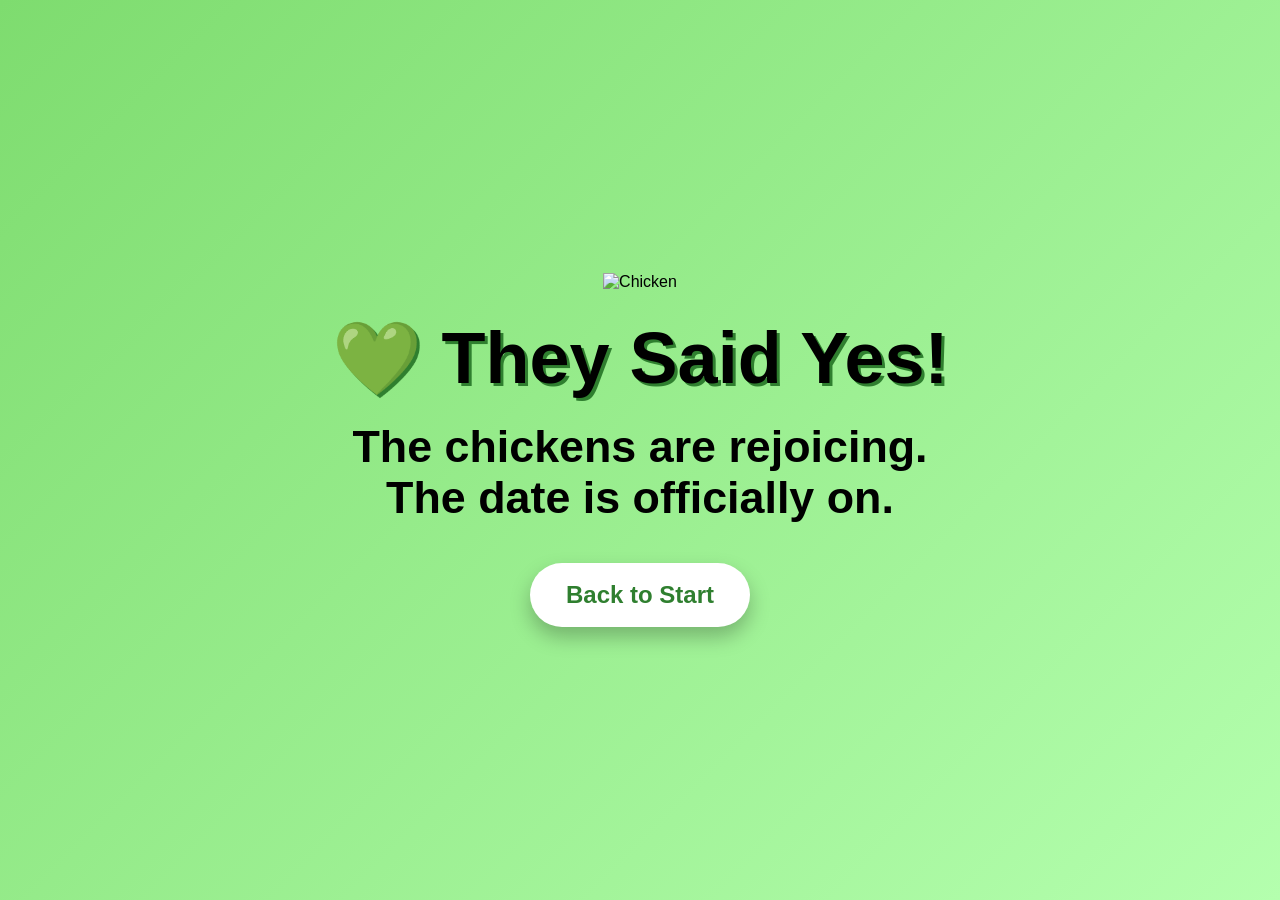
==== accepted.html @ fdb51528 "Add files via upload" ====
<!DOCTYPE html>
<html lang="en">
<head>
    <meta charset="UTF-8">
    <meta name="viewport" content="width=device-width, initial-scale=1.0">
    <title>Date Accepted</title>
    <link rel="stylesheet" href="style.css">
</head>

<body class="screen">
    <div class="center">
        <img src="imgs\chicken1.jpg" class="chicken" alt="Chicken">

        <h1 class="big-intro">💚 They Said Yes!</h1>

        <p class="big-sub">
            The chickens are rejoicing.<br>
            The date is officially on.
        </p>

        <div class="btn-row">
            <a href="index.html" class="btn small">Back to Start</a>
        </div>
    </div>

    <script src="script.js"></script>
</body>
</html>
---- style.css ----
/* RESET */
* {
    margin: 0;
    padding: 0;
    box-sizing: border-box;
    font-family: "Segoe UI", sans-serif;
}

/* BASE BODY */
body {
    opacity: 0;
}

/* FULL SCREEN BACKGROUND */
body.screen {
    height: 100vh;
    width: 100vw;
    background: linear-gradient(135deg, #7edc6f, #b4ffae);
    display: flex;
    justify-content: center;
    align-items: center;
    overflow: hidden;
    position: relative;
}

/* CENTER CONTENT */
.center {
    width: 100%;
    max-width: 700px;
    padding: clamp(20px, 5vw, 40px);
    text-align: center;
}

/* CHICKEN IMAGE */
.chicken {
    width: clamp(120px, 30vw, 240px);
    margin-bottom: 25px;
    animation: chickenBob 2s infinite ease-in-out;
}

/* HEADINGS / TEXT */
.big-intro {
    font-size: clamp(2.5rem, 7vw, 4.5rem);
    font-weight: 800;
    margin-bottom: 20px;
    text-shadow: 3px 3px 0px #2f7f2f;
}

.big-sub {
    font-size: clamp(1.6rem, 5vw, 2.8rem);
    margin-bottom: 30px;
    font-weight: 600;
}

/* BUTTONS */
.btn {
    display: inline-block;
    padding: clamp(12px, 3vw, 18px) clamp(20px, 5vw, 36px);
    background: #ffffff;
    color: #2f7f2f;
    border-radius: 999px;
    text-decoration: none;
    font-size: clamp(1rem, 4vw, 1.5rem);
    font-weight: 700;
    box-shadow: 0 10px 20px rgba(0,0,0,0.25);
    border: none;
    cursor: pointer;
    transition: transform 0.25s ease, box-shadow 0.25s ease, background 0.25s ease;
    position: relative;
}

.btn:hover {
    transform: translateY(-6px) scale(1.05);
    box-shadow: 0 14px 26px rgba(0,0,0,0.25);
}

.btn:active {
    transform: scale(0.92);
    box-shadow: 0 6px 12px rgba(0,0,0,0.2);
}

/* BUTTON ROW */
.btn-row {
    display: flex;
    justify-content: center;
    align-items: center;
    gap: clamp(20px, 5vw, 40px);
    margin-top: 40px;
    flex-wrap: wrap;
}

/* YES / NO */
.yes {
    z-index: 1;
}

.no {
    background: #ff5c5c;
    color: #fff;
    z-index: 2;
}

.yes:hover {
    background: #d6ffd2;
}

.no:hover {
    background: #ff7b7b;
}

/* INPUTS */
.input {
    width: 100%;
    padding: 18px;
    border-radius: 14px;
    border: none;
    margin-top: 20px;
    font-size: 1.4rem;
    color: #2f7f2f;
}

/* SUMMARY BOX */
.summary {
    background: #ffffff;
    color: #2f7f2f;
    padding: 28px;
    border-radius: 14px;
    font-size: 1.5rem;
    margin-bottom: 35px;
    box-shadow: 0 10px 20px rgba(0,0,0,0.2);
}

/* PROGRESS BAR */
.progress {
    width: 100%;
    max-width: 600px;
    margin: 0 auto 30px auto;
    display: flex;
    justify-content: space-between;
}

.progress-step {
    width: 22%;
    height: 10px;
    background: #d6ffd2;
    border-radius: 999px;
    transition: background 0.4s ease;
}

.progress-step.active {
    background: #4caf50;
}

/* CONFETTI */
.confetti-piece {
    position: fixed;
    width: 12px;
    height: 12px;
    opacity: 1;
    border-radius: 3px;
    pointer-events: none;
    transition: transform 1.5s ease-out, opacity 1.5s ease-out;
    z-index: 9999;
}

/* LOADING SCREEN */
#loadingScreen {
    position: fixed;
    inset: 0;
    background: rgba(126, 220, 111, 0.95);
    display: flex;
    justify-content: center;
    align-items: center;
    z-index: 999;
    animation: fadeOutLoad 1s ease forwards;
    animation-delay: 1.2s;
}

.loading-chicken {
    width: clamp(120px, 30vw, 200px);
    animation: chickenBob 1.5s infinite ease-in-out;
}

/* PAGE TRANSITIONS */
.page-enter {
    opacity: 0;
    transform: translateY(40px);
}

.page-enter-active {
    opacity: 1;
    transform: translateY(0);
    transition: opacity 0.6s ease, transform 0.6s ease;
}

/* YES HEARTBEAT */
.yes-heartbeat {
    animation: heartbeat 1.2s infinite ease-in-out;
}

/* YES SUPER MODE */
.yes-super {
    animation: yesSuperPulse 0.6s infinite ease-in-out;
    box-shadow: 0 0 40px #7fff7f, 0 0 80px #4cff4c;
    background: #b8ffb8 !important;
    transform: scale(2.2) !important;
    z-index: 999;
}

.yes-super::after {
    content: "✨";
    position: absolute;
    top: -20px;
    right: -20px;
    font-size: 2rem;
    animation: sparkleSpin 1.2s infinite linear;
}

/* ANIMATIONS */
@keyframes chickenBob {
    0% { transform: translateY(0); }
    50% { transform: translateY(-18px); }
    100% { transform: translateY(0); }
}

@keyframes fadeOutLoad {
    from { opacity: 1; }
    to { opacity: 0; visibility: hidden; }
}

@keyframes heartbeat {
    0% { transform: scale(1); }
    25% { transform: scale(1.08); }
    50% { transform: scale(1); }
    75% { transform: scale(1.12); }
    100% { transform: scale(1); }
}

@keyframes yesSuperPulse {
    0% { transform: scale(2.2); }
    50% { transform: scale(2.35); }
    100% { transform: scale(2.2); }
}

@keyframes sparkleSpin {
    from { transform: rotate(0deg); }
    to { transform: rotate(360deg); }
}
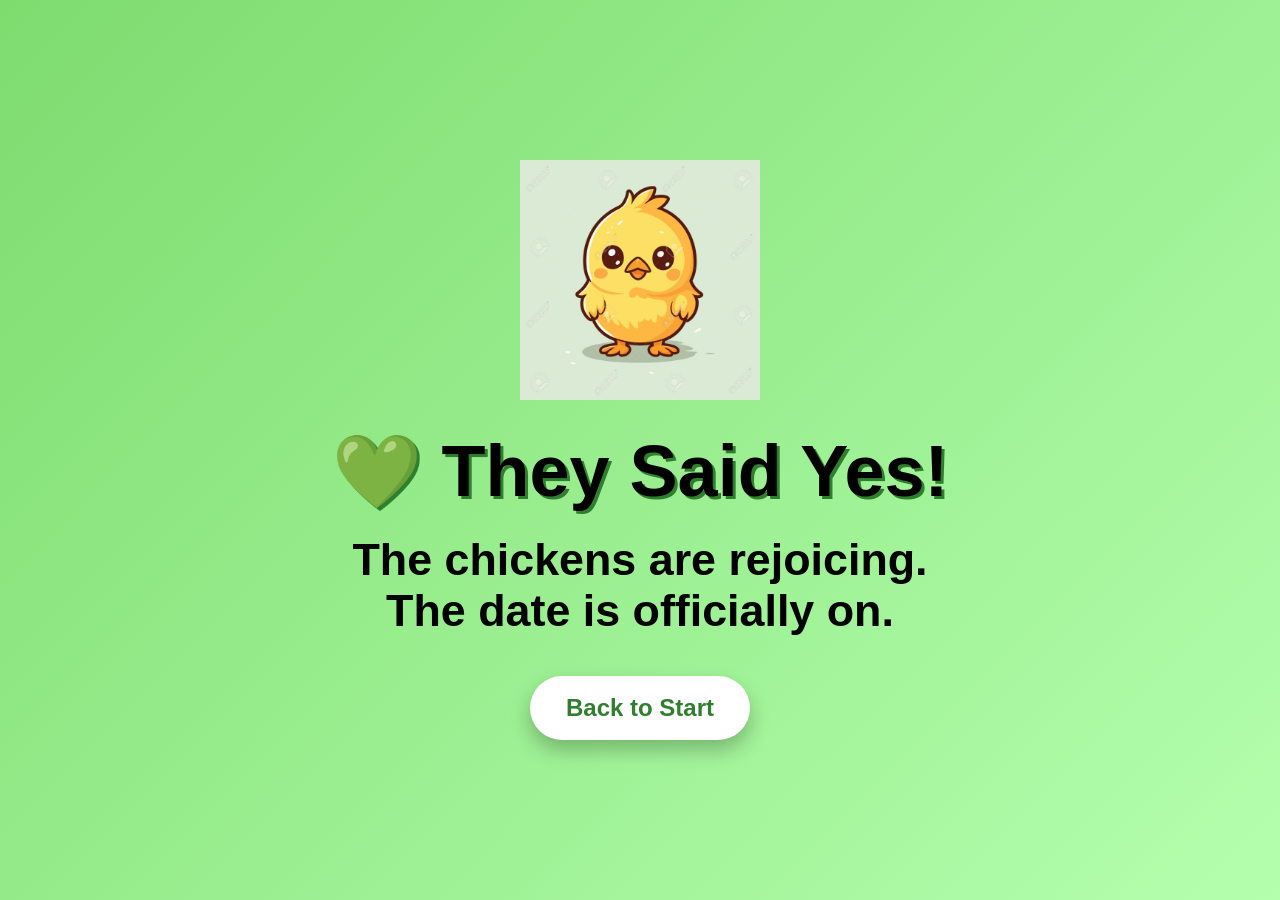
==== commit 255da48f: "Update accepted.html" ====
--- a/accepted.html
+++ b/accepted.html
@@ -9,7 +9,7 @@
 
 <body class="screen">
     <div class="center">
-        <img src="imgs\chicken1.jpg" class="chicken" alt="Chicken">
+        <img src="chicken1.jpg" class="chicken" alt="Chicken">
 
         <h1 class="big-intro">💚 They Said Yes!</h1>
 
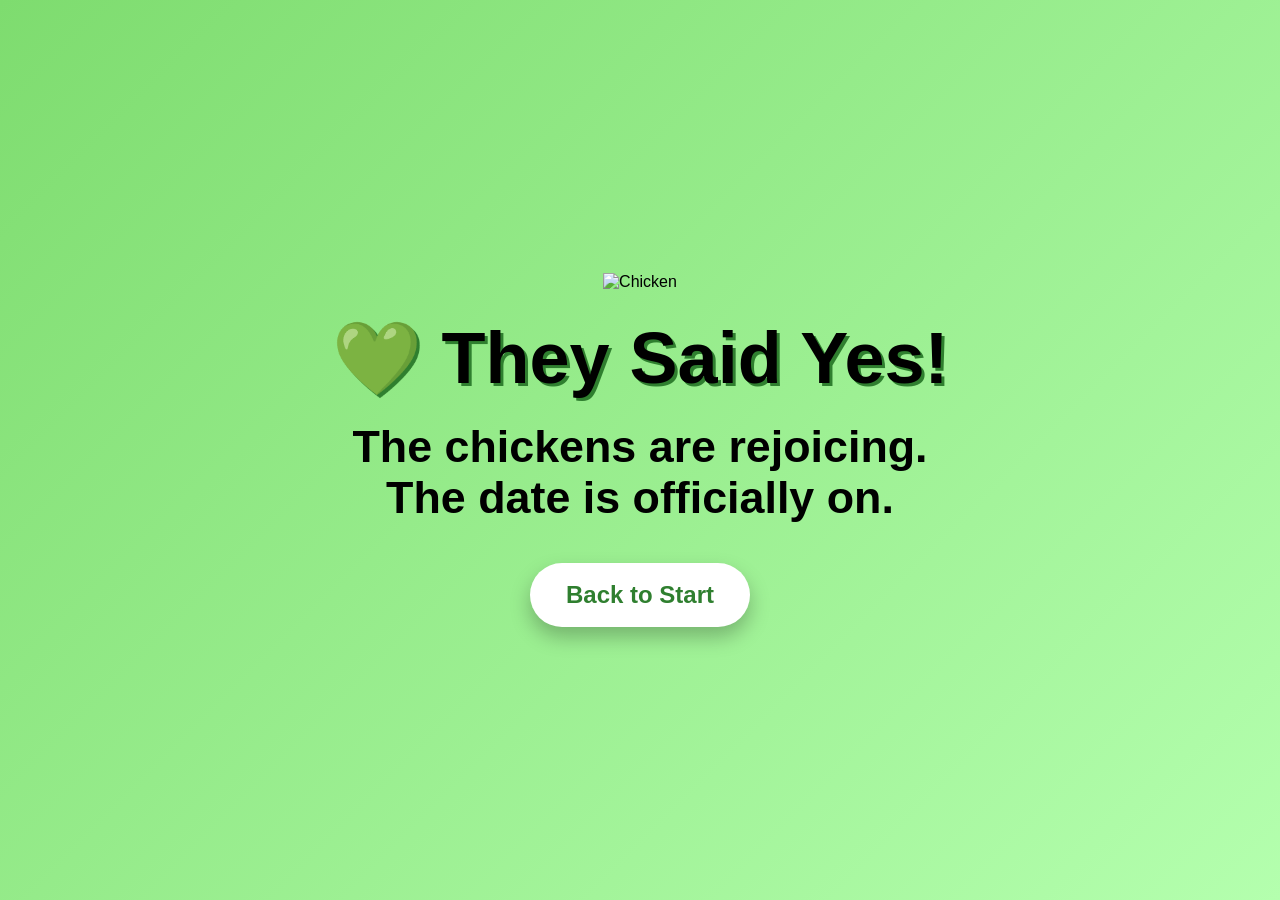
==== commit 83de4422: "Update accepted.html" ====
--- a/accepted.html
+++ b/accepted.html
@@ -9,7 +9,7 @@
 
 <body class="screen">
     <div class="center">
-        <img src="chicken1.jpg" class="chicken" alt="Chicken">
+        <img src="imgs/chicken1.jpg" class="chicken" alt="Chicken">
 
         <h1 class="big-intro">💚 They Said Yes!</h1>
 
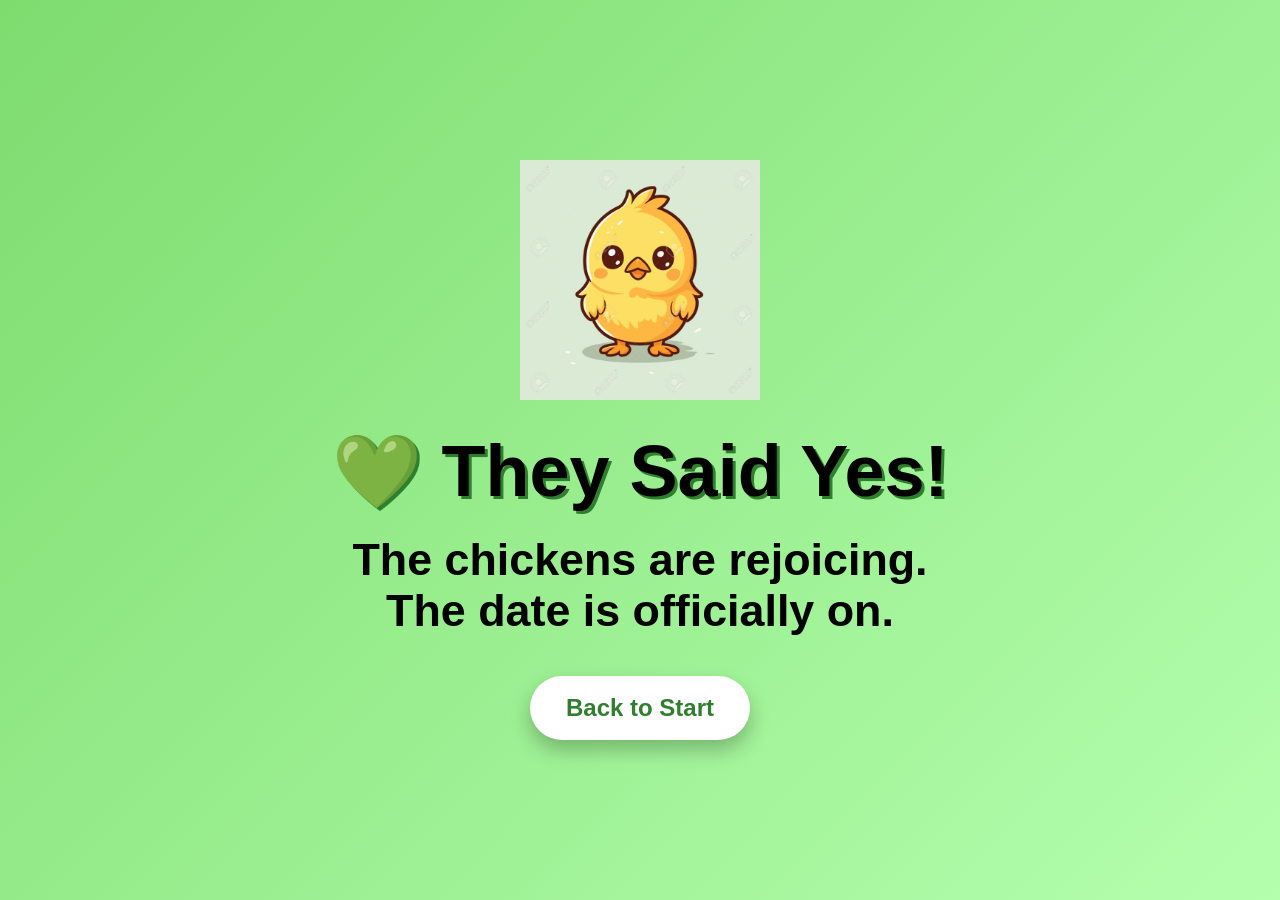
==== commit a76c5c4d: "Update accepted.html" ====
--- a/accepted.html
+++ b/accepted.html
@@ -9,7 +9,7 @@
 
 <body class="screen">
     <div class="center">
-        <img src="imgs/chicken1.jpg" class="chicken" alt="Chicken">
+        <img src="chicken1.jpg" class="chicken" alt="Chicken">
 
         <h1 class="big-intro">💚 They Said Yes!</h1>
 
